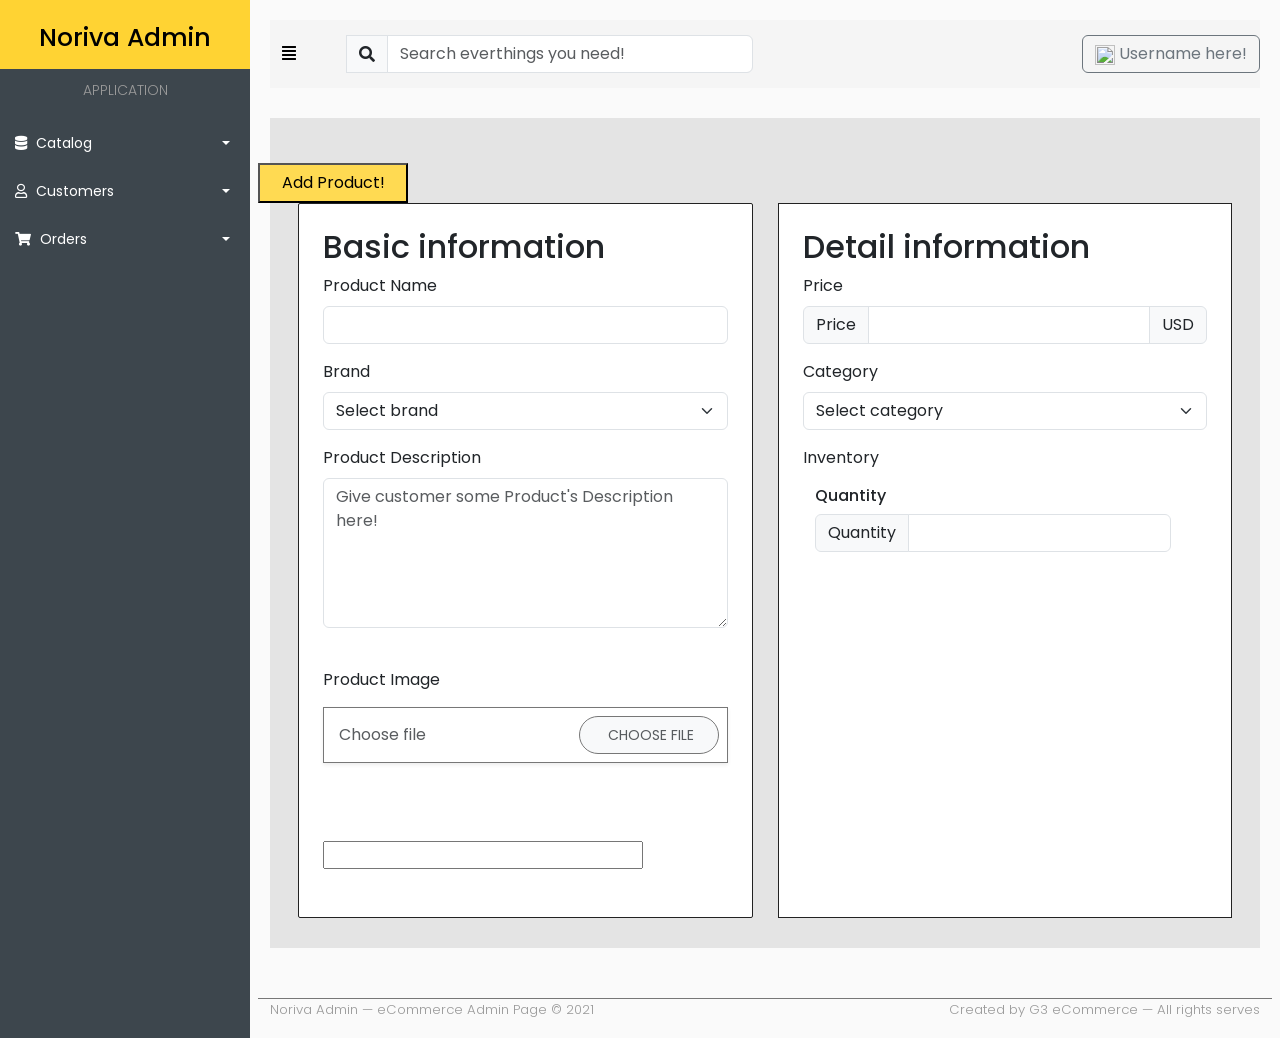
==== target/datz-0.0.1-SNAPSHOT/Pages/Catalog/Product/index.html @ 124224ba "fix to Inteliji" ====
<!DOCTYPE html>
<html>

<head>
    <meta charset="utf-8">
    <meta name="viewport" content="width=device-width, initial-scale=1.0">
    <meta http-equiv="X-UA-Compatible" content="IE=edge">

    <title>Noriva Admin's page</title>

    <link href="https://cdn.jsdelivr.net/npm/bootstrap@5.0.2/dist/css/bootstrap.min.css" rel="stylesheet"
        integrity="sha384-EVSTQN3/azprG1Anm3QDgpJLIm9Nao0Yz1ztcQTwFspd3yD65VohhpuuCOmLASjC" crossorigin="anonymous">
    <link rel="stylesheet" href="https://cdnjs.cloudflare.com/ajax/libs/font-awesome/5.15.4/css/all.min.css"
        integrity="sha512-1ycn6IcaQQ40/MKBW2W4Rhis/DbILU74C1vSrLJxCq57o941Ym01SwNsOMqvEBFlcgUa6xLiPY/NS5R+E6ztJQ=="
        crossorigin="anonymous" referrerpolicy="no-referrer" />

    <link rel="stylesheet" href="../../../Components/SlideBar/Sidebar.css">
    <link rel="stylesheet" href="style.css">

    <script src="https://kit.fontawesome.com/e82e1ec9a6.js" crossorigin="anonymous"></script>
</head>

<body>


    <div class="wrapper">
        <!-- Sidebar  -->
        <div id="side__bar"></div>
        <!-- Page Content  -->
        <div id="content">
            <div id="header"></div>
            <div class="page__container">
               
                <form action = "../../../AddProductController" method ="post">
                 <div class="page__top row">
                  
                 <input class="add__btn " type="submit" value="Add Product!">
                </div>   
             
                <div class="row" style="padding: 0 20px;">
                    <div class="basic__product__info col">
                        <h2 class="basic__pro__title">
                            Basic information
                        </h2>
                     
                            <div class="mb-3">
                                <label class="form-label">Product Name</label> 
                              <input type="hidden" name ="action" value="add">
                                <input type="text" class="form-control" name = "productname" id = "productname">
                            </div>
                            <div class="mb-3">
                                <label class="form-label">Brand</label>
                                <select class="form-select" name = "brand">
                                    <option selected>Select brand</option>
                                    <option value="Nike">Nike</option>
                                    <option value="Adidas">Adidas</option>
                                    <option value="Puma">Puma</option>
                                </select>
                            </div>
                            <div class="mb-3">
                                <label class="form-label">Product Description</label>
                                <textarea name = "productdescription" class="form-control" style="height: 150px;"
                                    placeholder="Give customer some Product's Description here!"
                                    id="floatingTextarea"></textarea>
                            </div>
                      
                        <div class="row py-4">
                            <div class="mx-auto">
                                <label style="margin-bottom: 15px;">
                                    Product Image
                                </label>
                                <!-- Upload image input-->
                                <div class="input-group mb-3 px-2 py-2 bg-white shadow-sm"
                                    style="border: 1px solid #777777">
                                    <input id="upload" type="file" onchange="readURL(this);"
                                        class="form-control border-0">
                                    <label id="upload-label" for="upload" class="font-weight-light text-muted">Choose
                                        file</label>
                                    <div class="input-group-append">
                                        <label style="border: 1px solid #777777" for="upload"
                                            class="btn btn-light m-0 rounded-pill px-4"> <i
                                                class="fa fa-cloud-upload mr-2 text-muted"></i><small
                                                class="text-uppercase font-weight-bold text-muted"> Choose
                                                file</small></label>
                                    </div>
                                </div>

                                <!-- Uploaded image area-->
                                <p class="font-italic text-white ">The image uploaded will be rendered inside the box
                                    below.</p>
                                <div class="image-area" style="margin-top: -50px;">
                                    <img 
                                        id="imageResult" src="#" alt=""
                                        class="img-fluid rounded shadow-sm mx-auto d-block">
                                </div>
                           
                                <input id="data_url" name="data_url">
                                
                               
                            </div>
                        </div>

                    </div>
                    <div style="width: 25px"></div>
                    <div class="price__product col">
                        <h2 class="basic__pro__title">
                            Detail information
                        </h2>
                        <form>
                            <div class="mb-3">
                                <label class="form-label">Price</label>
                                <div class="input-group mb-3">
                                    <span class="input-group-text">Price</span>
                                    <input type="text" name = "price" class="form-control"
                                        aria-label="Amount (to the nearest dollar)">
                                    <span class="input-group-text">USD</span>
                                </div>
                          
                            </div>
                            <div class="mb-3">
                                <label class="form-label">Category</label>
                                <select class="form-select" name = "category">
                                    <option selected>Select category</option>
                                    <option value="1">Men's shoes</option>
                                    <option value="2">Women's shoes</option>
                                    <option value="3">Clothers</option>
                                </select>
                            </div>
                            <div class="mb-3">
                                <label class="form-label mb-3">Inventory</label>
                                <div class="container row">
                                   
                                    <div class="col">
                                        <h6>Quantity</h6>
                                        <div class="input-group mb-3">
                                            <span class="input-group-text">Quantity</span>
                                            <input type="text" class="form-control" name = "quantity">
                                        </div>
                                      
                                    </div>
                                </div>
                            </div>
                        </form>
                    </div>
                </div>
 </form>
            </div>
            <div id="footer"></div>
        </div>
    </div>

    <script src="https://kit.fontawesome.com/e82e1ec9a6.js" crossorigin="anonymous"></script>
    <script src="https://code.jquery.com/jquery-3.6.0.js"></script>
    <script src="https://cdnjs.cloudflare.com/ajax/libs/popper.js/1.12.9/umd/popper.min.js"
        integrity="sha384-ApNbgh9B+Y1QKtv3Rn7W3mgPxhU9K/ScQsAP7hUibX39j7fakFPskvXusvfa0b4Q"
        crossorigin="anonymous"></script>
    <script src="https://maxcdn.bootstrapcdn.com/bootstrap/4.0.0/js/bootstrap.min.js"
        integrity="sha384-JZR6Spejh4U02d8jOt6vLEHfe/JQGiRRSQQxSfFWpi1MquVdAyjUar5+76PVCmYl"
        crossorigin="anonymous"></script>
    <script src="https://cdn.jsdelivr.net/npm/bootstrap@5.0.2/dist/js/bootstrap.bundle.min.js"
        integrity="sha384-MrcW6ZMFYlzcLA8Nl+NtUVF0sA7MsXsP1UyJoMp4YLEuNSfAP+JcXn/tWtIaxVXM"
        crossorigin="anonymous"></script>
    <script src="../../../Components/SlideBar/Sidebar.js"></script>
    <script src="../../../Components/SlideBar/main.js"></script>
    <script src="../../../Components/Footer/Footer.js"></script>
    <script src="../../../Components/Header/Header.js"></script>

    <script type="text/javascript" src="./main.js"></script>
</body>

</html>
---- target/datz-0.0.1-SNAPSHOT/Components/SlideBar/Sidebar.css ----
/*
    DEMO STYLE
*/

@import "https://fonts.googleapis.com/css?family=Poppins:300,400,500,600,700";
body {
  font-family: "Poppins", sans-serif;
  background: #fafafa;
}

p {
  font-family: "Poppins", sans-serif;
  font-size: 1.1em;
  font-weight: 300;
  line-height: 1.7em;
  color: #999;
}

a,
a:hover,
a:focus {
  color: inherit;
  text-decoration: none;
  transition: all 0.3s;
}

.navbar {
  padding: 15px 10px;
  background: #fff;
  border: none;
  border-radius: 0;
  margin-bottom: 40px;
  box-shadow: 1px 1px 3px rgba(0, 0, 0, 0.1);
}

.navbar-btn {
  box-shadow: none;
  outline: none !important;
  border: none;
}

.line {
  width: 100%;
  height: 1px;
  border-bottom: 1px dashed #ddd;
  margin: 40px 0;
}

/* ---------------------------------------------------
    SIDEBAR STYLE
----------------------------------------------------- */

.wrapper {
  display: flex;
  width: 100%;
  align-items: stretch;
}

#sidebar {
  min-width: 250px;
  max-width: 250px;
  background: #3d464d;
  color: #fff;
  transition: all 0.3s;
  position: sticky;
}

#sidebar.active {
  margin-left: -250px;
}

#sidebar .sidebar-header {
  padding: 8px 16px;
  background: #ffd333;
}
#sidebar .sidebar-header h3 {
  color: black;
  font-size: 25px;
  text-align: center;
  cursor: default;
  margin-top: 15px;
}
#sidebar ul p {
  color: #fff;
  padding: 10px;
}

#sidebar ul li a {
  padding: 10px;
  font-size: 1.1em;
  display: block;
}

#sidebar ul li a:hover {
  background: rgb(136, 128, 128);
}

#sidebar ul li.active > a,
a[aria-expanded="true"] {
  color: #fff;
  background: #3d464d;
}
a[data-toggle="collapse"] {
  position: relative;
}

.sidebar__list p {
  font-size: 14px;
  text-align: center;
  padding-top: 10px;
}

.dropdown-toggle::after {
  display: block;
  position: absolute;
  top: 50%;
  right: 20px;
  transform: translateY(-50%);
}
#side__bar .sidebar__list .list-unstyled .active a {
  font-size: 13px;
}
ul ul a {
  font-size: 0.9em !important;
  padding-left: 30px !important;
  background: #3d464d;
}

ul.CTAs {
  padding: 20px;
}

ul.CTAs a {
  text-align: center;
  font-size: 0.9em !important;
  display: block;
  border-radius: 5px;
  margin-bottom: 5px;
}

a.download {
  background: #fff;
  color: #7386d5;
}

a.article,
a.article:hover {
  background: #6d7fcc !important;
  color: #fff !important;
}

/* ---------------------------------------------------
    CONTENT STYLE
----------------------------------------------------- */

#content {
  width: 100%;
  padding: 20px;
  min-height: 100vh;
  transition: all 0.3s;
  display: inline-block;
}
#content nav .btn-info {
  background-color: transparent;
  border: none;
  border-radius: 1px;
}
#content nav .btn-info:hover {
  background-color: #b8b0b0;
}
/* ---------------------------------------------------
    MEDIAQUERIES
----------------------------------------------------- */

@media (max-width: 768px) {
  #sidebar {
    margin-left: -250px;
  }
  #sidebar.active {
    margin-left: 0;
  }
  #sidebarCollapse span {
    display: none;
  }
}
---- target/datz-0.0.1-SNAPSHOT/Pages/Catalog/Product/style.css ----
* {
  margin: 0;
  padding: 0;
  box-sizing: border-box;
}
.page__container {
  background-color: #e4e4e4;
  width: 100%;
  margin-top: 30px;
  height: auto;
  margin-bottom: 50px;
  padding: 30px 0;
}
.page__container .page__title {
  font-size: 28px;
  color: #222222;
  padding: 15px 50px;
  margin-top: 10px;
}
.page__container .add__btn {
  margin-top: 15px;
  margin-right: 40px;
  width: 150px;
  height: 40px;
  background-color: #ffda52;
  padding: 5px;
}
.page__container .add__btn:hover {
  background-color: #ffc107;
}
.page__container .basic__product__info {
  padding: 24px;
  width: 700px;
  height: auto;
  border: 1px solid #222222;
  border-radius: 2px;
  background-color: white;
  margin-left: 20px;
}
#upload {
  opacity: 0;
}

#upload-label {
  position: absolute;
  top: 50%;
  left: 1rem;
  transform: translateY(-50%);
}

.image-area {
  border: 2px dashed rgba(255, 255, 255, 0.7);
  padding: 1rem;
  position: relative;
}

.image-area::before {
  content: "Uploaded image result";
  color: #fff;
  font-weight: bold;
  text-transform: uppercase;
  position: absolute;
  top: 50%;
  left: 50%;
  transform: translate(-50%, -50%);
  font-size: 0.8rem;
  z-index: 1;
}

.image-area img {
  z-index: 2;
  position: relative;
}
.page__container .price__product {
  height: auto !important;
  width: auto;
  background-color: white;
  border: 1px solid #222222;
  margin-right: 20px;
  padding: 24px;
}
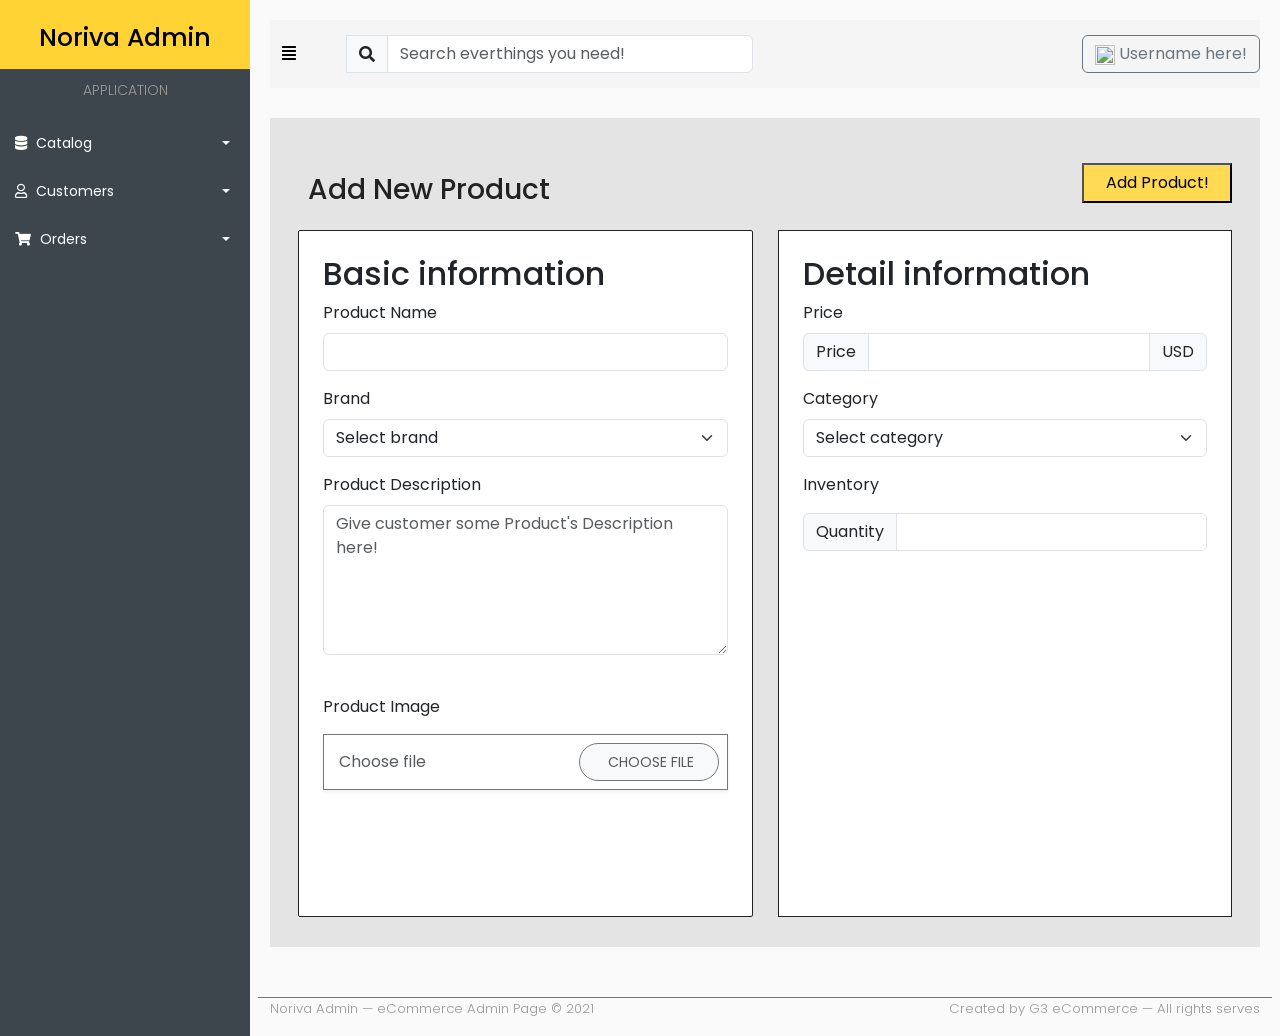
==== commit 88fb5f66: "fix front-end error" ====
--- a/target/datz-0.0.1-SNAPSHOT/Pages/Catalog/Product/index.html
+++ b/target/datz-0.0.1-SNAPSHOT/Pages/Catalog/Product/index.html
@@ -21,8 +21,6 @@
 </head>
 
 <body>
-
-
     <div class="wrapper">
         <!-- Sidebar  -->
         <div id="side__bar"></div>
@@ -33,8 +31,10 @@
                
                 <form action = "../../../AddProductController" method ="post">
                  <div class="page__top row">
-                  
-                 <input class="add__btn " type="submit" value="Add Product!">
+                     <h1 class="page__title col">
+                         Add New Product
+                     </h1>
+                     <input class="add__btn " type="submit" value="Add Product!">
                 </div>   
              
                 <div class="row" style="padding: 0 20px;">
@@ -94,7 +94,7 @@
                                         class="img-fluid rounded shadow-sm mx-auto d-block">
                                 </div>
                            
-                                <input id="data_url" name="data_url">
+                                <input id="data_url" hidden name="data_url">
                                 
                                
                             </div>
@@ -128,16 +128,9 @@
                             </div>
                             <div class="mb-3">
                                 <label class="form-label mb-3">Inventory</label>
-                                <div class="container row">
-                                   
-                                    <div class="col">
-                                        <h6>Quantity</h6>
-                                        <div class="input-group mb-3">
-                                            <span class="input-group-text">Quantity</span>
-                                            <input type="text" class="form-control" name = "quantity">
-                                        </div>
-                                      
-                                    </div>
+                                <div class="input-group mb-3">
+                                    <span class="input-group-text">Quantity</span>
+                                    <input type="text" class="form-control" name = "quantity">
                                 </div>
                             </div>
                         </form>
